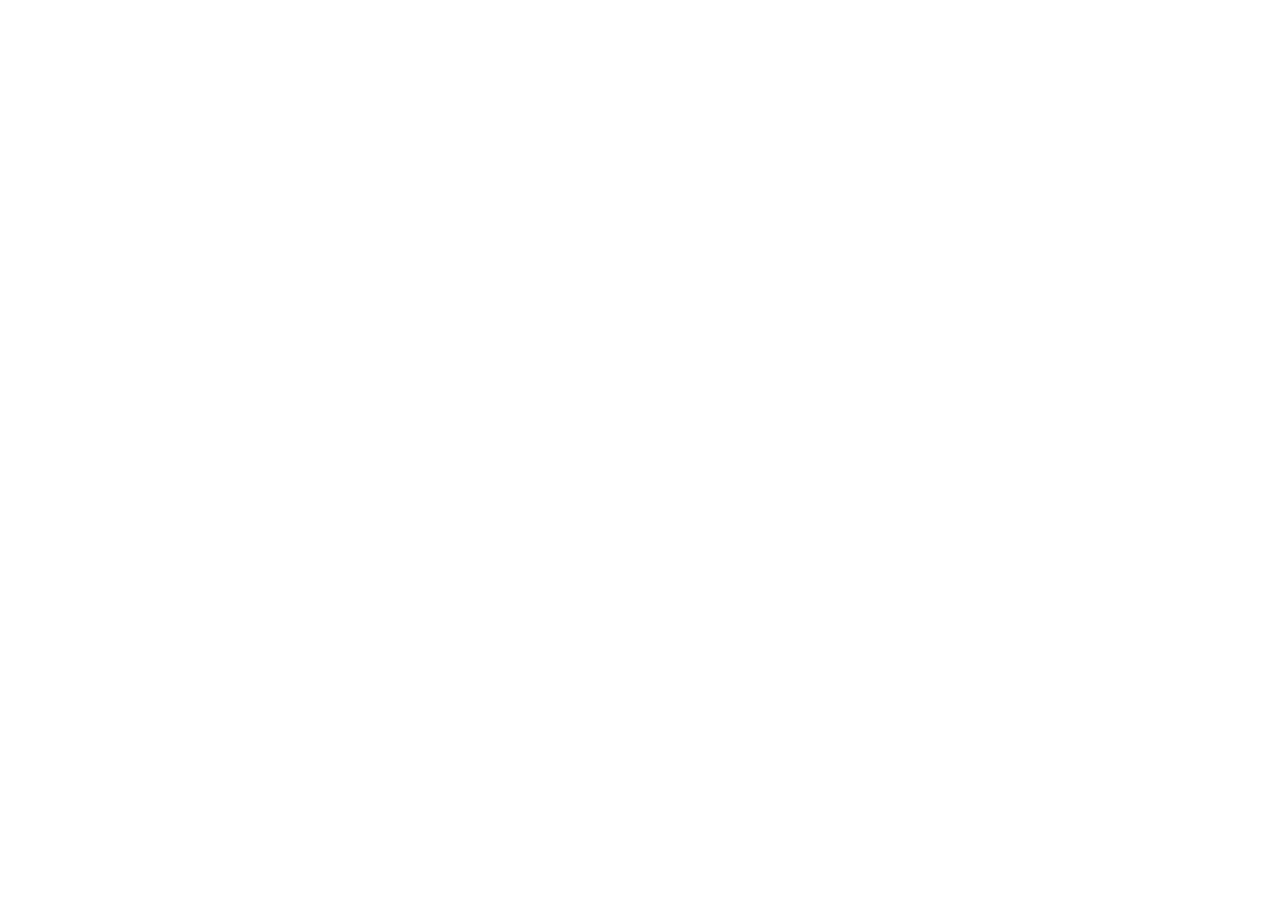
==== index.html @ ea8c13e4 "Update Aurastore: Add UML class diagram and morning updates" ====
<!DOCTYPE html>
<html lang="en">
<head>
    <meta charset="UTF-8">
    <meta name="viewport" content="width=device-width, initial-scale=1.0">
    <title>Document</title>
</head>
<body>
    <nav>
        
    </nav>
</body>
</html>
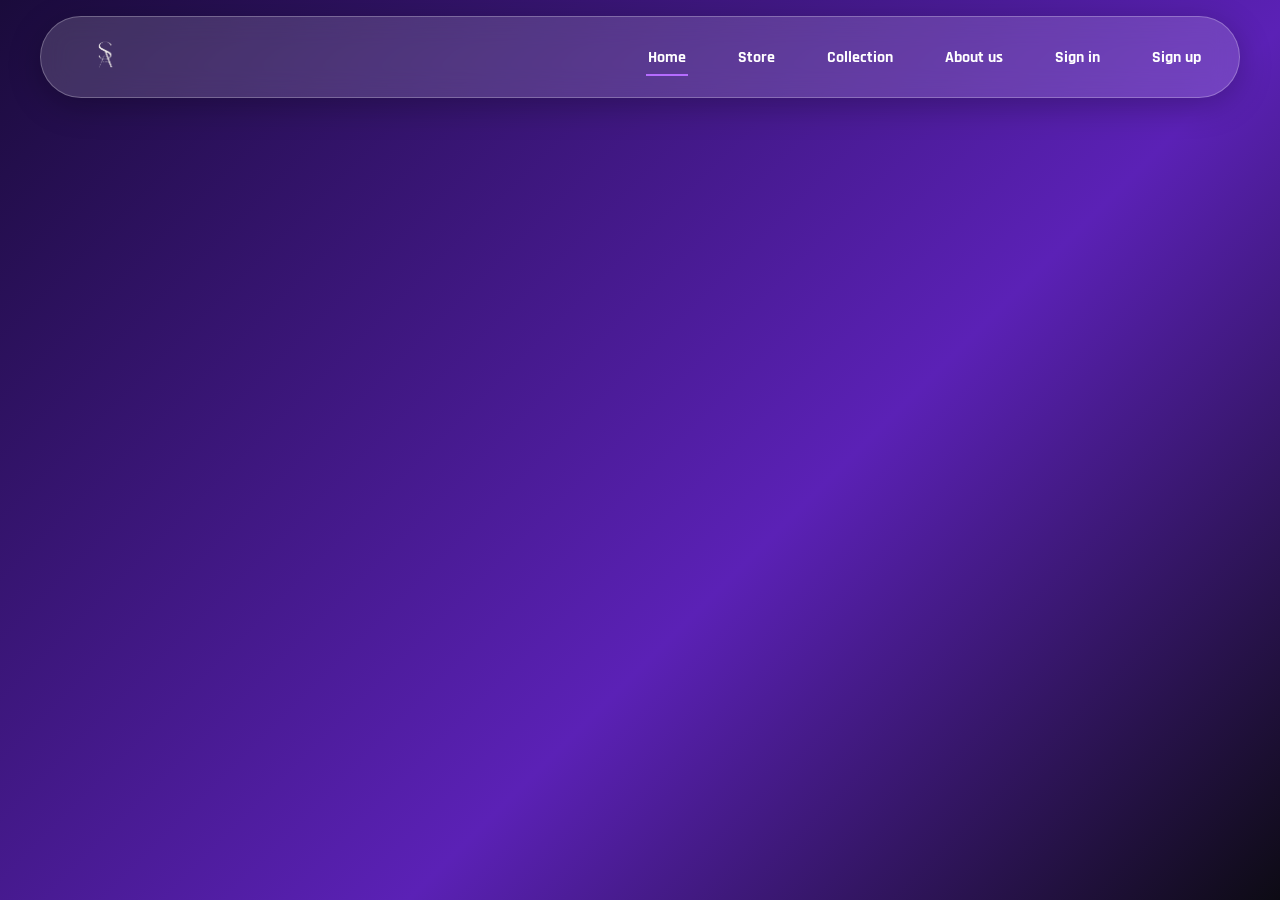
==== commit 7741d6c4: "Add responsive Navbar and README documentation" ====
--- a/index.html
+++ b/index.html
@@ -3,11 +3,16 @@
 <head>
     <meta charset="UTF-8">
     <meta name="viewport" content="width=device-width, initial-scale=1.0">
-    <title>Document</title>
+    <title>Aurastore | Home</title>
+    <link rel="preconnect" href="https://fonts.googleapis.com">
+    <link href="https://fonts.googleapis.com/css2?family=Rajdhani:wght@500;700&display=swap" rel="stylesheet">
+    <link rel="stylesheet" href="css/style.css">
+    <link rel="stylesheet" href="css/navbar.css">
+    <script src="js/components.js"></script>
+    <script src="js/main.js"></script>
 </head>
 <body>
-    <nav>
-        
-    </nav>
+    <div id="navbar"></div>
+    <main class="hero"></main>
 </body>
 </html>
--- a/css/style.css
+++ b/css/style.css
@@ -0,0 +1,16 @@
+/* ===== Global styles ===== */
+*, *::before, *::after { box-sizing: border-box; }
+
+body {
+  margin: 0;
+  font-family: "Rajdhani", "Segoe UI", sans-serif;
+  background: #0d0b14;
+  color: #fff;
+}
+
+/* Hero placeholder: replace with your gaming setup photo */
+.hero {
+  min-height: 100vh;
+  background: linear-gradient(135deg, #1a0b3b, #5b21b6 60%, #0d0b14);
+  /* background: url("../images/hero.jpg") center/cover no-repeat; */
+}
--- a/css/navbar.css
+++ b/css/navbar.css
@@ -0,0 +1,97 @@
+/* ===== Container (fixed, floating bar) ===== */
+.navbar {
+  position: fixed;
+  top: 16px;
+  left: 50%;
+  transform: translateX(-50%);
+  width: calc(100% - 40px);
+  max-width: 1200px;
+  z-index: 1000;
+
+  display: flex;
+  align-items: center;
+  justify-content: space-between;
+  padding: 10px 36px;
+
+  /* Glassmorphism */
+  background: rgba(255, 255, 255, 0.15);
+  -webkit-backdrop-filter: blur(14px);
+  backdrop-filter: blur(14px);
+  border: 1px solid rgba(255, 255, 255, 0.25);
+  border-radius: 50px;
+  box-shadow: 0 8px 32px rgba(0, 0, 0, 0.25);
+}
+
+/* ===== Logo ===== */
+.navbar__logo img {
+  height: 60px;
+  width: auto;
+  display: block;
+}
+
+/* ===== Menu ===== */
+.navbar__menu {
+  display: flex;
+  align-items: center;
+  gap: 48px;
+  list-style: none;
+  margin: 0;
+  padding: 0;
+}
+
+.nav-link {
+  color: #fff;
+  text-decoration: none;
+  font-weight: 700;
+  font-size: 1rem;
+  padding: 6px 2px;
+  border-bottom: 2px solid transparent;
+  transition: border-color 0.25s ease, opacity 0.25s ease;
+}
+
+.nav-link:hover,
+.nav-link.active {
+  border-bottom-color: #b66cff; /* neon purple accent */
+}
+
+/* ===== Hamburger (hidden on desktop) ===== */
+.navbar__toggle {
+  display: none;
+  flex-direction: column;
+  gap: 5px;
+  background: none;
+  border: none;
+  cursor: pointer;
+}
+
+.navbar__toggle span {
+  width: 26px;
+  height: 3px;
+  background: #fff;
+  border-radius: 2px;
+}
+
+/* ===== Responsive ===== */
+@media (max-width: 800px) {
+  .navbar { padding: 10px 20px; border-radius: 30px; }
+  .navbar__toggle { display: flex; }
+
+  .navbar__menu {
+    display: none;
+    position: absolute;
+    top: calc(100% + 10px);
+    left: 0;
+    right: 0;
+    flex-direction: column;
+    gap: 18px;
+    padding: 24px;
+
+    background: rgba(255, 255, 255, 0.15);
+    -webkit-backdrop-filter: blur(14px);
+    backdrop-filter: blur(14px);
+    border: 1px solid rgba(255, 255, 255, 0.25);
+    border-radius: 24px;
+  }
+
+  .navbar__menu.open { display: flex; }
+}
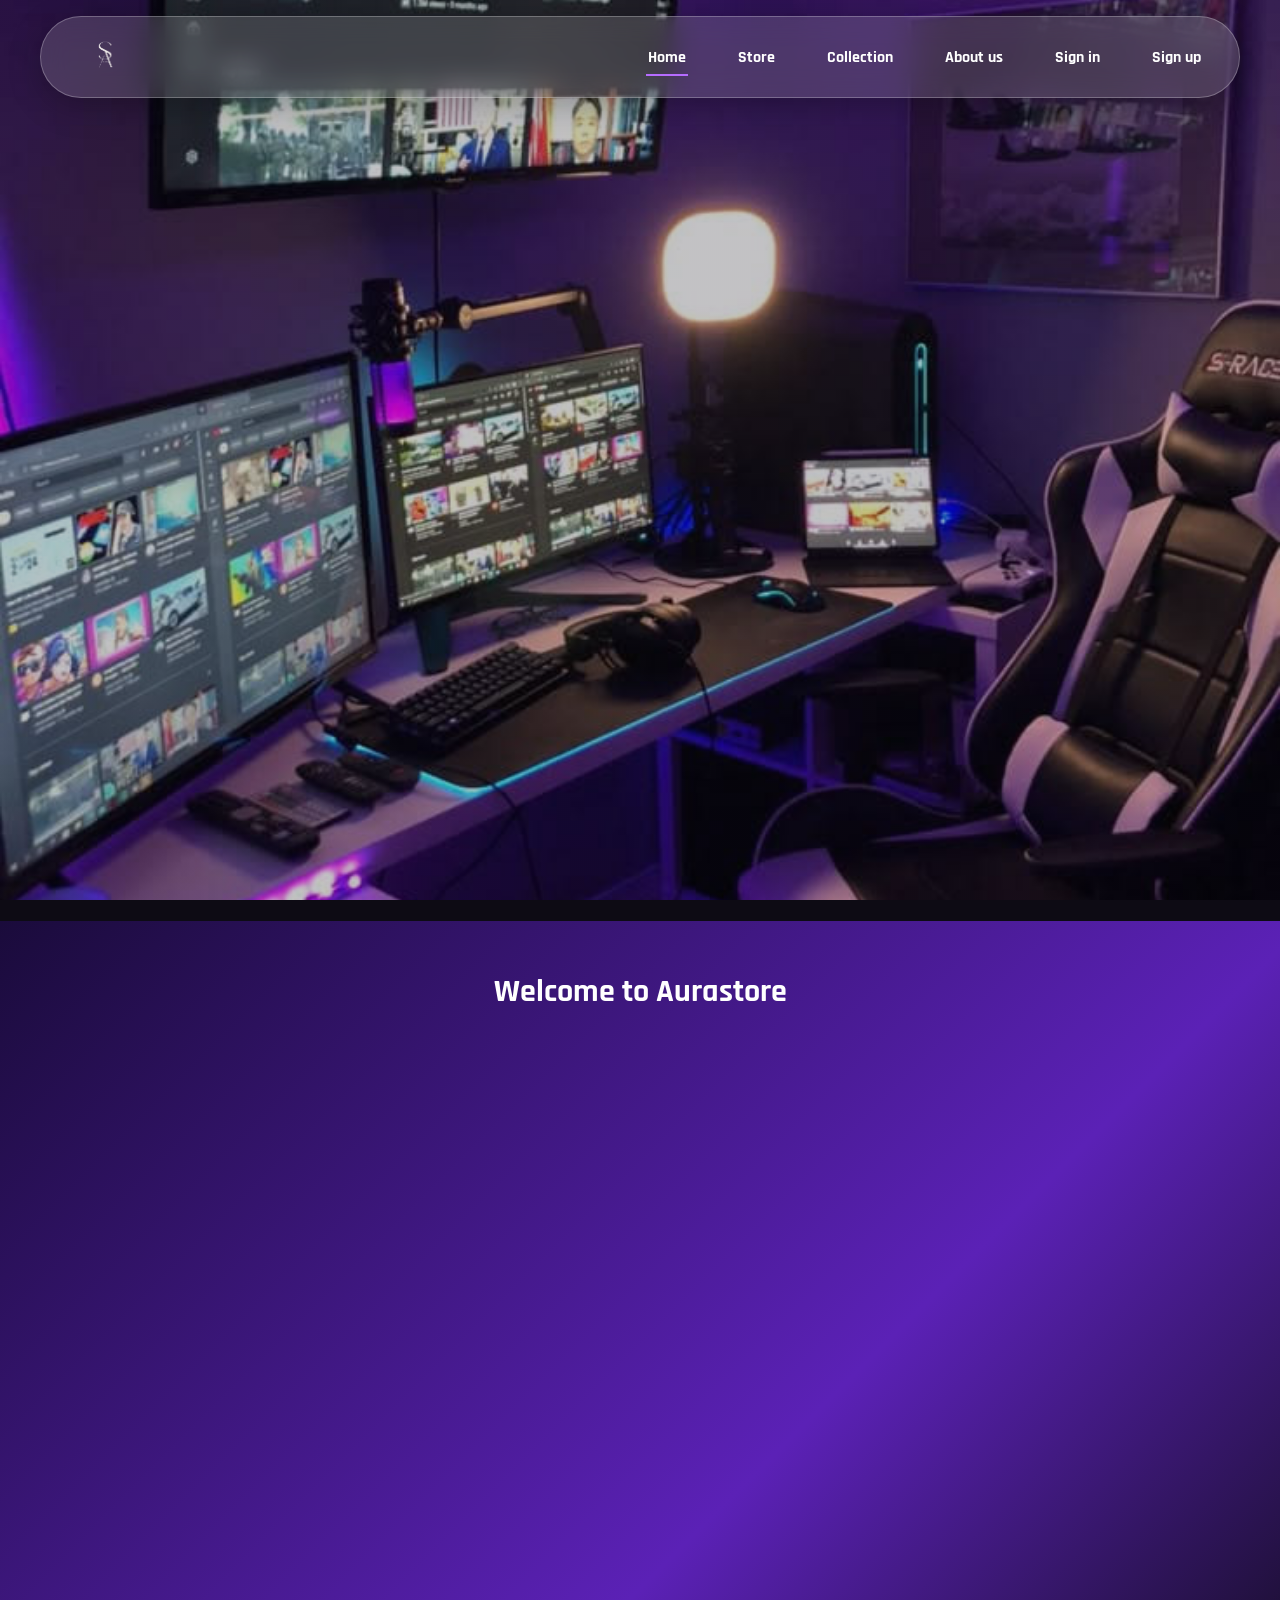
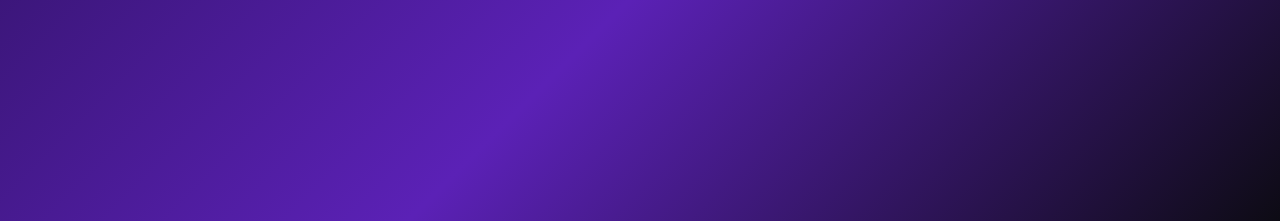
==== commit fe533092: "fix image path" ====
--- a/index.html
+++ b/index.html
@@ -14,5 +14,8 @@
 <body>
     <div id="navbar"></div>
     <main class="hero"></main>
+    <div class="page-content">
+        <h1>Welcome to Aurastore</h1>
+    </div>
 </body>
 </html>
--- a/css/style.css
+++ b/css/style.css
@@ -11,6 +11,18 @@
 /* Hero placeholder: replace with your gaming setup photo */
 .hero {
   min-height: 100vh;
+  background-image:
+  linear-gradient(rgba(13, 11, 20, 0.25), rgba(13, 11, 20, 0.25)),
+  url("../assets/images/setup.jpg");
+  background-size: cover;
+  background-position: center;
+  background-repeat: no-repeat;
+}
+.page-content {
+   min-height: 100vh;
   background: linear-gradient(135deg, #1a0b3b, #5b21b6 60%, #0d0b14);
-  /* background: url("../images/hero.jpg") center/cover no-repeat; */
+}
+h1{
+  text-align: center;
+  padding:50px;
 }
